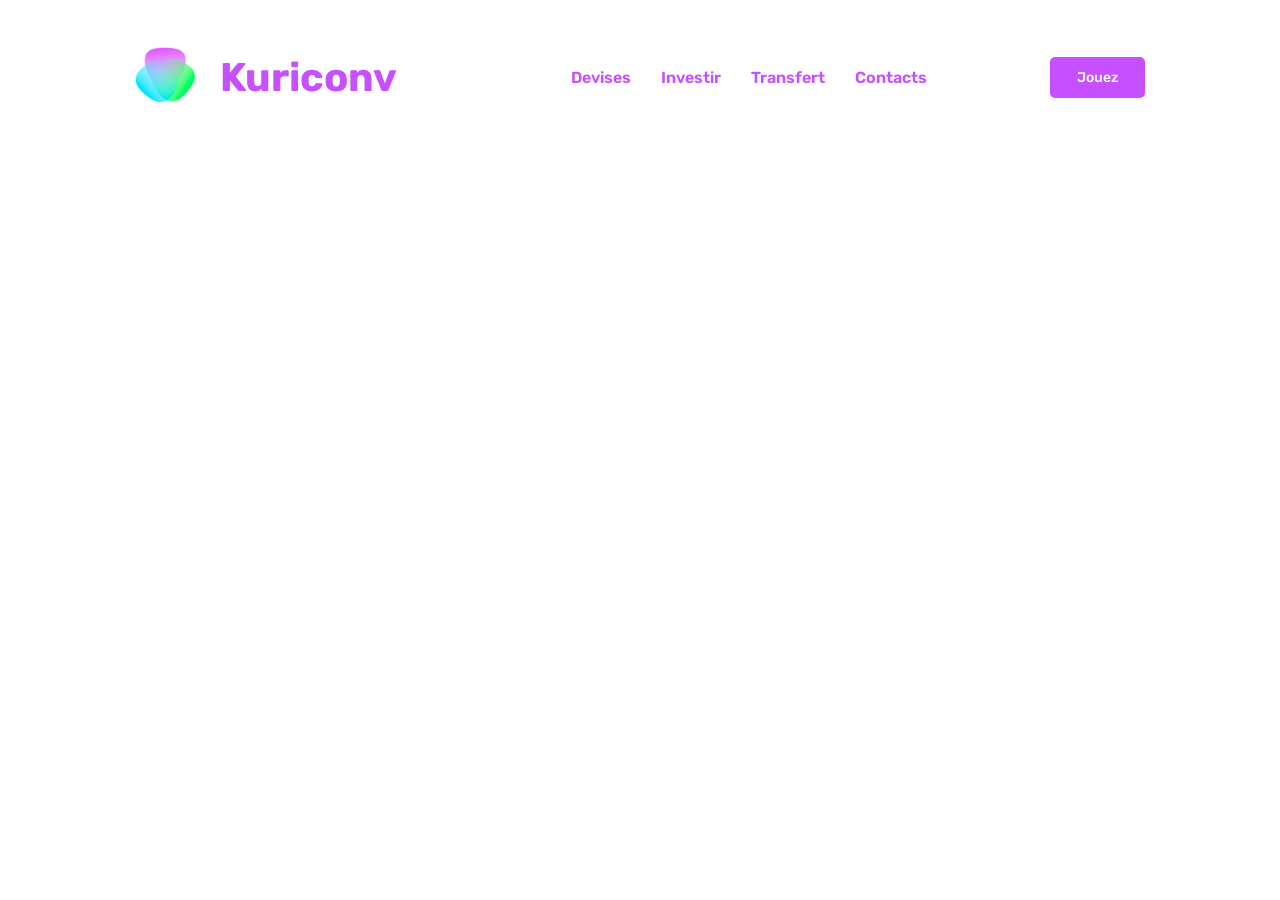
==== index.html @ 3ffe2f40 "A program created to retrieve and devise converter's API to build a website with Python" ====
<!DOCTYPE html>
<html lang="en">
<head>
    <meta charset="UTF-8">
    <meta name="viewport" content="width=device-width, initial-scale=1.0">
    <link rel="stylesheet" href="style.css">
    <!--boxicons link---->
    <link rel="preconnect" href="https://fonts.googleapis.com">
    <link rel="preconnect" href="https://fonts.gstatic.com" crossorigin>
    <link href="https://fonts.googleapis.com/css2?family=Lexend:wght@100..900&family=Rubik:ital,wght@0,300..900;1,300..900&display=swap" rel="stylesheet">
    <title>Kuriconv: la proximité de l'argentier</title>
</head>
<body>
    <!--header---->
    <header>
        <a href="#" class="logo"><img src="/images/Kuric.png" alt="Icone du logo de Kuriconv">Kuriconv</a>
        <ul class="navlist">
            <li><a href="#">Devises</a></li>
            <li><a href="#">Investir</a></li>
            <li><a href="#">Transfert</a></li>
            <li><a href="#">Contacts</a></li>
        </ul>
        <div class="h-main">
            <a href="#" class="h-btn">Jouez</a>
            <!-- <div class="bx bx-sun" id="darkmode"></div> -->
        </div>
    </header>
</body>
</html>
---- style.css ----
*{
    padding: 0;
    margin: 0;
    box-sizing: border-box;
    font-family: "Rubik", sans-serif;
    text-decoration: none;
    list-style: none;
}

:root{
    --text-color: #c64fff;
    --bg-color: #FBFCF8;
    --main-color: #51fe5d;
    --second-color: #fff;
    --big-font: 5.5rem;
    --p-font: 1rem;
    --ba-color: #4bddf9;
}
/* 
body{
    background: linear-gradient(to top, rgba(0,0,0,0.5)50%, rgba(0,0,0,0.5)50%), url(African\ warrior.png);
    background-position: center;
    background-size: cover;
    color: var(--text-color);
    height: 100vh;
}*/

header{
    position: fixed;
    top: 0;
    right: 0;
    z-index: 1000;
    width: 100%;
    display: flex;
    align-items: center;
    justify-content: space-between;
    padding: 27px 9%;
    transition: all ease .55s;
}

.logo{
    display: flex;
    align-items: center;
    color: var(--text-color);
    font-size: 40px;
    font-weight: bold;
    margin-right: 50px;
}

.logo img {
    vertical-align: middle;
    color: var(--main-color);
    width: 100px;
    margin-right: 5px;
}

.navlist {
    display: flex;

}

.navlist a{
    font-size: var(--p-font);
    color: var(--text-color);
    font-weight: 600;
    margin: 0 15px;
    transition: all ease .55s;
}

.navlist a:hover {
    color:#ef7c8e;
}

.h-main {
    display: flex;
    align-items: center;

}

.h-btn {
    display: inline-block;
    padding: 10px 25px;
    color: white;
    background: var(--text-color);
    font-size: 14px;
    font-weight: 500;
    border-radius: 5px;
    border: 2px solid var(--text-color);
    margin-right: 20px;
    transition: all ease .55s;
}

.h-btn:hover{
    background: #ef7c8e;
    border: 2px solid var(--text-color);
    color: white;
}

/*#menu-icon{
    font-size: 40px;
    color: var(--text-color);
    z-index: 10001;
    cursor: pointer;
    margin: 15px;
    display: none;
} */
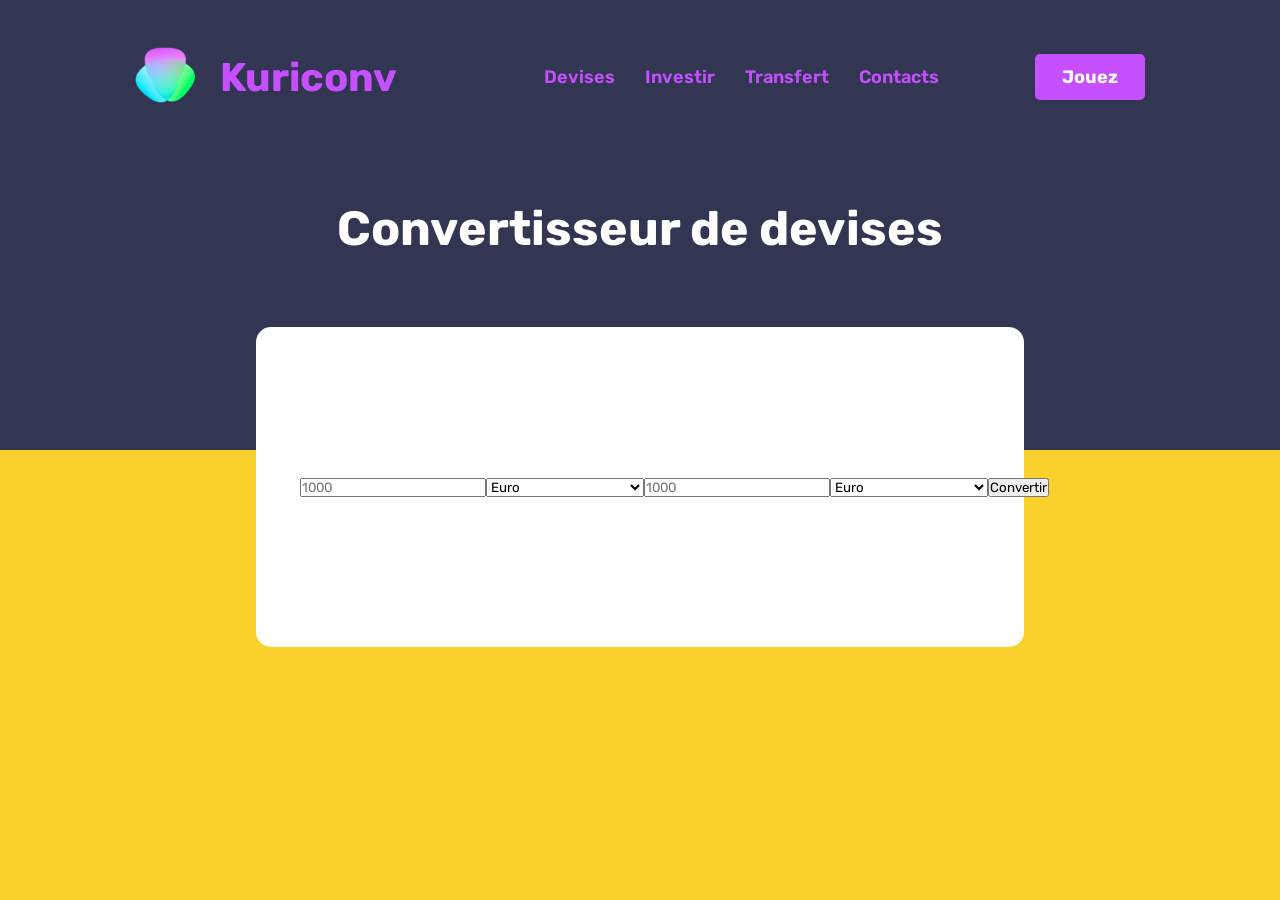
==== commit 24b06942: "i've connect the database to my python program and i've made further evolution on the front-end" ====
--- a/index.html
+++ b/index.html
@@ -22,8 +22,37 @@
         </ul>
         <div class="h-main">
             <a href="#" class="h-btn">Jouez</a>
-            <!-- <div class="bx bx-sun" id="darkmode"></div> -->
         </div>
     </header>
+    <main>
+        <section class="haut">
+
+            <h1>Convertisseur de devises</h1>
+            <section class="milieu">
+                <form action="GET">
+                    <div class="gauch">
+                        <input for="number" id="moconvert" name="moconvert" placeholder="1000">
+                        <select id="choix-moconvert" name="choix-moconvert">
+                            <option value="EUR">Euro</option>
+                            <option value="USD">Dollar américain</option>
+                            <option value="XOF">CFA Afrique de l'Ouest</option>
+                        </select>
+                    </div>
+                    <div class="droit">
+                        <input for="number" id="toconvert" name="toconvert" placeholder="1000">
+                        <select id="choix-toconvert" name="choix-toconvert">
+                            <option value="EUR">Euro</option>
+                            <option value="USD">Dollar américain</option>
+                            <option value="XOF">CFA Afrique de l'Ouest</option>
+                        </select>
+                    </div>
+                    <input id="btsubi" type="submit" value="Convertir">
+                </form>   
+            </section>
+        </section>
+        <section class="bas">
+            
+        </section>
+    </main>
 </body>
 </html>
--- a/style.css
+++ b/style.css
@@ -60,7 +60,7 @@
 }
 
 .navlist a{
-    font-size: var(--p-font);
+    font-size: 18px;
     color: var(--text-color);
     font-weight: 600;
     margin: 0 15px;
@@ -82,8 +82,8 @@
     padding: 10px 25px;
     color: white;
     background: var(--text-color);
-    font-size: 14px;
-    font-weight: 500;
+    font-size: 18px;
+    font-weight: 700;
     border-radius: 5px;
     border: 2px solid var(--text-color);
     margin-right: 20px;
@@ -92,10 +92,58 @@
 
 .h-btn:hover{
     background: #ef7c8e;
-    border: 2px solid var(--text-color);
+    border: 2px solid #ef7c8e;
     color: white;
 }
 
+main {
+    display: flex;
+    flex-direction: column;
+}
+
+.haut {
+    width: 100%;
+    height: 50vh;
+    background-color: #333652;
+}
+.bas {
+    width: 100%;
+    height: 50vh;
+    background-color: #FAD02C;
+    z-index: -1000;
+}
+.milieu {
+    display: flex;
+    flex-direction: row;
+    justify-content:center;
+    height: 20em;
+    align-items: center;
+    border: 4px solid white;
+    margin: 70px auto;
+    padding: 20px 40px;
+    background-color: #fff;
+    border-radius: 15px;
+    width: 60%;
+}
+h1 {
+    color: white;
+    font-size: 3em;
+    text-align: center;
+    margin-top: 200px;
+}
+.gauch {
+    display: flex;
+}
+.droit {
+    display: flex;
+}
+form {
+    display: flex;
+    flex-direction: row;
+    align-items: center;
+    justify-content: space-between;
+    width: 100%;
+}
 /*#menu-icon{
     font-size: 40px;
     color: var(--text-color);
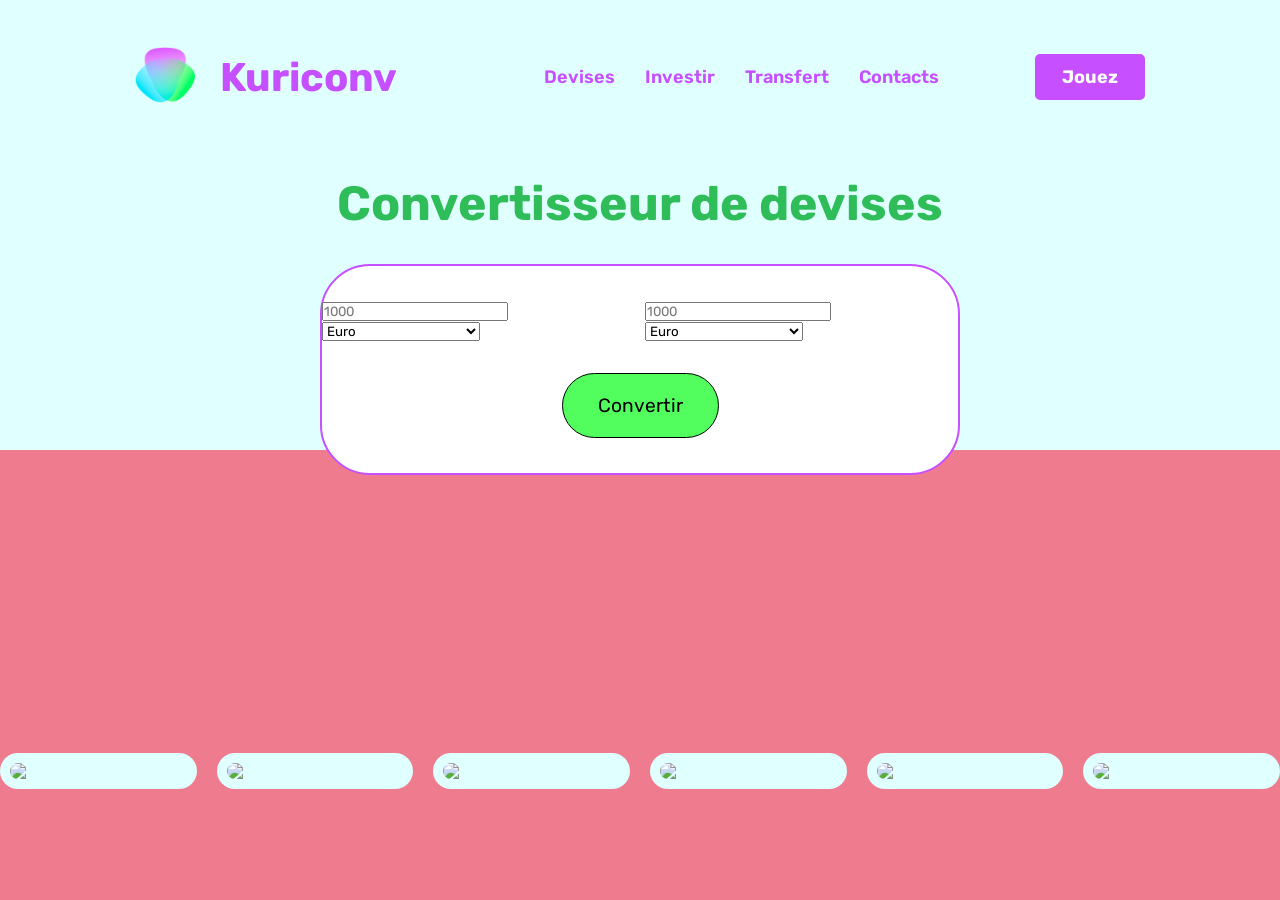
==== commit 3f736816: "I've modified the html and css files to make the code clean and easy to understand." ====
--- a/index.html
+++ b/index.html
@@ -4,10 +4,13 @@
     <meta charset="UTF-8">
     <meta name="viewport" content="width=device-width, initial-scale=1.0">
     <link rel="stylesheet" href="style.css">
-    <!--boxicons link---->
+    <!--fonts link---->
     <link rel="preconnect" href="https://fonts.googleapis.com">
     <link rel="preconnect" href="https://fonts.gstatic.com" crossorigin>
     <link href="https://fonts.googleapis.com/css2?family=Lexend:wght@100..900&family=Rubik:ital,wght@0,300..900;1,300..900&display=swap" rel="stylesheet">
+    <!--Awesome font link-->
+    <link rel="stylesheet" href="https://cdnjs.cloudflare.com/ajax/libs/font-awesome/6.0.0-beta3/css/all.min.css">
+    <!--My title-->
     <title>Kuriconv: la proximité de l'argentier</title>
 </head>
 <body>
@@ -26,10 +29,9 @@
     </header>
     <main>
         <section class="haut">
-
-            <h1>Convertisseur de devises</h1>
-            <section class="milieu">
-                <form action="GET">
+                <h1>Convertisseur de devises</h1>
+                <form action="#">
+                <div class="convert-field">
                     <div class="gauch">
                         <input for="number" id="moconvert" name="moconvert" placeholder="1000">
                         <select id="choix-moconvert" name="choix-moconvert">
@@ -38,6 +40,7 @@
                             <option value="XOF">CFA Afrique de l'Ouest</option>
                         </select>
                     </div>
+
                     <div class="droit">
                         <input for="number" id="toconvert" name="toconvert" placeholder="1000">
                         <select id="choix-toconvert" name="choix-toconvert">
@@ -46,12 +49,17 @@
                             <option value="XOF">CFA Afrique de l'Ouest</option>
                         </select>
                     </div>
-                    <input id="btsubi" type="submit" value="Convertir">
+                </div>
+                    <button id="btsubi" type="submit" value="Convertir">Convertir</button>
                 </form>   
-            </section>
         </section>
         <section class="bas">
-            
+                    <img src="https://speedyui-static.s3.amazonaws.com/partner-sections/partner-1.png" class="img-fluid" />
+                    <img src="https://speedyui-static.s3.amazonaws.com/partner-sections/partner-2.png" class="img-fluid" />
+                    <img src="https://speedyui-static.s3.amazonaws.com/partner-sections/partner-3.png" class="img-fluid" />
+                    <img src="https://speedyui-static.s3.amazonaws.com/partner-sections/partner-4.png" class="img-fluid" />
+                    <img src="https://speedyui-static.s3.amazonaws.com/partner-sections/partner-5.png" class="img-fluid" />
+                    <img src="https://speedyui-static.s3.amazonaws.com/partner-sections/partner-6.png" class="img-fluid" />
         </section>
     </main>
 </body>
--- a/style.css
+++ b/style.css
@@ -9,27 +9,18 @@
 
 :root{
     --text-color: #c64fff;
-    --bg-color: #FBFCF8;
+    --bg-color: #fcf8f8;
     --main-color: #51fe5d;
     --second-color: #fff;
     --big-font: 5.5rem;
     --p-font: 1rem;
     --ba-color: #4bddf9;
 }
-/* 
-body{
-    background: linear-gradient(to top, rgba(0,0,0,0.5)50%, rgba(0,0,0,0.5)50%), url(African\ warrior.png);
-    background-position: center;
-    background-size: cover;
-    color: var(--text-color);
-    height: 100vh;
-}*/
 
 header{
     position: fixed;
     top: 0;
     right: 0;
-    z-index: 1000;
     width: 100%;
     display: flex;
     align-items: center;
@@ -56,7 +47,6 @@
 
 .navlist {
     display: flex;
-
 }
 
 .navlist a{
@@ -74,7 +64,6 @@
 .h-main {
     display: flex;
     align-items: center;
-
 }
 
 .h-btn {
@@ -99,51 +88,48 @@
 main {
     display: flex;
     flex-direction: column;
+    height: 100vh;
 }
 
 .haut {
-    width: 100%;
-    height: 50vh;
-    background-color: #333652;
+    display: flex;
+    align-items: center;
+    justify-content: center;
+    flex-direction: column;
+    min-height: 50vh;
+    background-color: #e0ffff;
 }
 .bas {
-    width: 100%;
-    height: 50vh;
-    background-color: #FAD02C;
-    z-index: -1000;
-}
-.milieu {
-    display: flex;
-    flex-direction: row;
-    justify-content:center;
-    height: 20em;
-    align-items: center;
-    border: 4px solid white;
-    margin: 70px auto;
-    padding: 20px 40px;
-    background-color: #fff;
-    border-radius: 15px;
-    width: 60%;
+    background: #ef7c8e;
+    min-height: 50vh;
 }
 h1 {
-    color: white;
+    color: #2EBD58;
     font-size: 3em;
     text-align: center;
     margin-top: 200px;
 }
-.gauch {
+
+.convert-field {
     display: flex;
-}
-.droit {
-    display: flex;
+    flex-direction: row;
+    gap: 10px;
 }
 form {
+    position: relative;
     display: flex;
-    flex-direction: row;
+    flex-direction: column;
     align-items: center;
-    justify-content: space-between;
-    width: 100%;
+    justify-content: center;
+    margin-top: 2em;
+    width: 50%;
+    background-color: #ffffff;
+    border: 2px solid #c64fff;
+    border-radius: 50px;
+    gap: 2em;
+    padding: 35px 0;
 }
+
 /*#menu-icon{
     font-size: 40px;
     color: var(--text-color);
@@ -151,4 +137,33 @@
     cursor: pointer;
     margin: 15px;
     display: none;
-} */+} */
+
+#btsubi {
+    font-size: 1.2em;
+    border: 1px solid black;
+    background-color: #51fe5d;
+    padding: 20px 35px;
+    border-radius: 50px;
+    cursor: pointer;
+}
+
+#btsubi:active{
+   transform: scale(0.98);
+}
+
+.bas {
+    display: flex;
+    flex-direction: row;
+    justify-content: center;
+    align-items: center;
+    gap: 20px ;
+}
+.bas img {
+    width: 200px;
+    background-color: #e0ffff;
+    padding: 10px;
+    border-radius: 50px;
+    margin-top: 12em;
+}
+
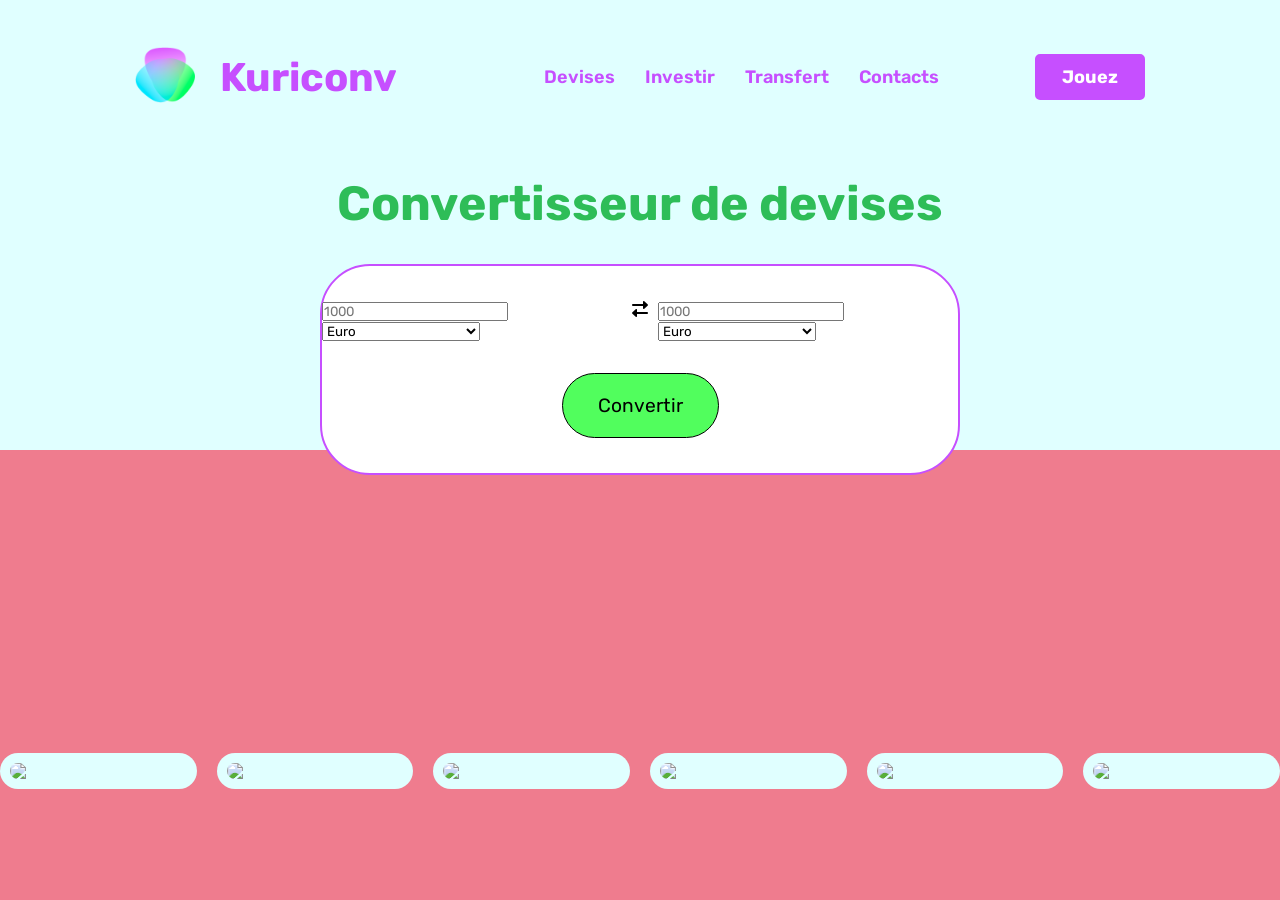
==== commit e00d3778: "i added font-awesome link to use the excanhe symbol" ====
--- a/index.html
+++ b/index.html
@@ -40,7 +40,7 @@
                             <option value="XOF">CFA Afrique de l'Ouest</option>
                         </select>
                     </div>
-
+                    <i class="fa-solid fa-right-left"></i>
                     <div class="droit">
                         <input for="number" id="toconvert" name="toconvert" placeholder="1000">
                         <select id="choix-toconvert" name="choix-toconvert">
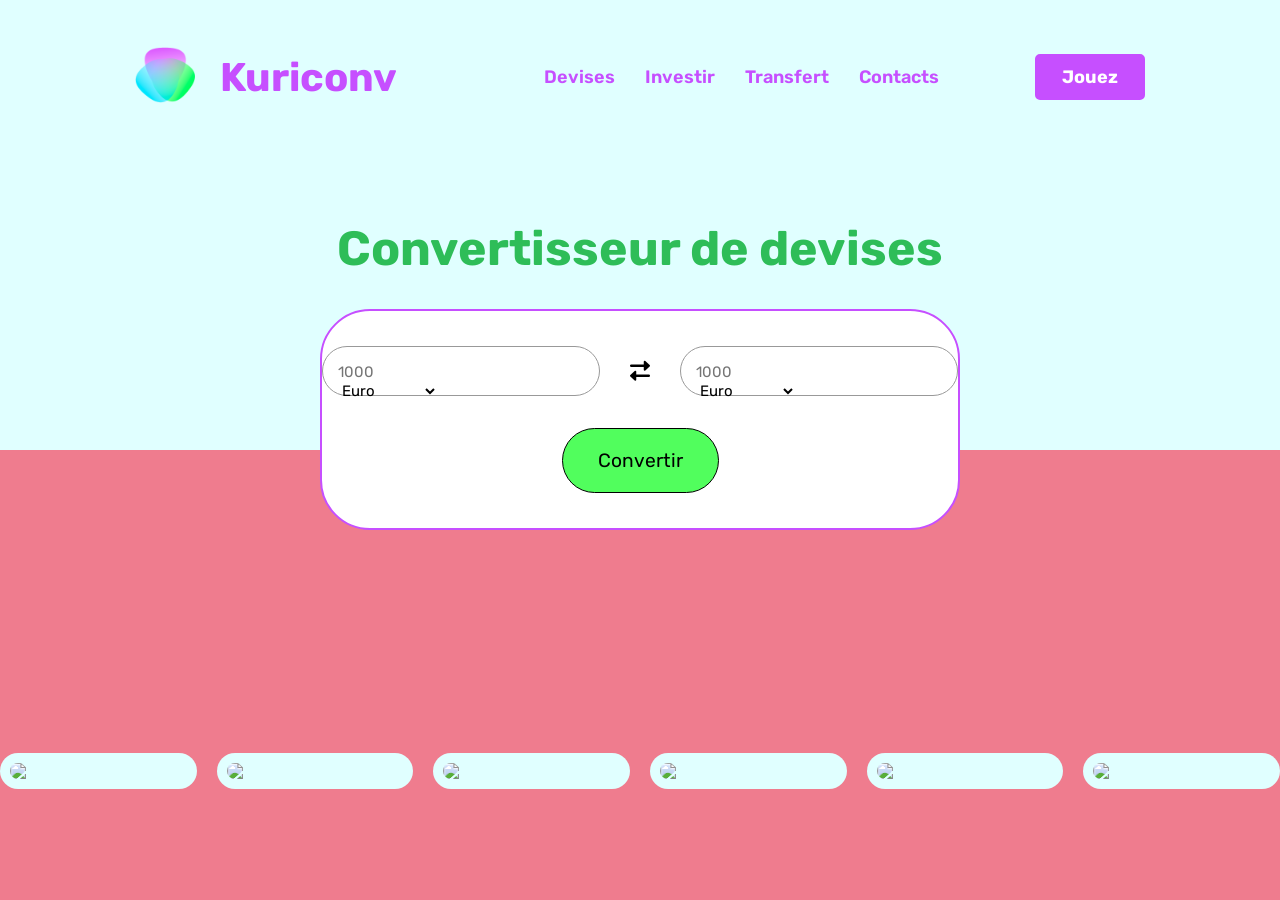
==== commit 5044e636: "the front-end side is complete now" ====
--- a/index.html
+++ b/index.html
@@ -42,7 +42,7 @@
                     </div>
                     <i class="fa-solid fa-right-left"></i>
                     <div class="droit">
-                        <input for="number" id="toconvert" name="toconvert" placeholder="1000">
+                        <input for="number" id="toconvert" name="toconvert" placeholder="1000" readonly>
                         <select id="choix-toconvert" name="choix-toconvert">
                             <option value="EUR">Euro</option>
                             <option value="USD">Dollar américain</option>
--- a/style.css
+++ b/style.css
@@ -107,13 +107,13 @@
     color: #2EBD58;
     font-size: 3em;
     text-align: center;
-    margin-top: 200px;
+    margin-top: 300px;
 }
 
 .convert-field {
     display: flex;
     flex-direction: row;
-    gap: 10px;
+    gap: 30px;
 }
 form {
     position: relative;
@@ -138,7 +138,10 @@
     margin: 15px;
     display: none;
 } */
-
+i {
+    margin-top: 15px;
+    font-size: 20px;
+}
 #btsubi {
     font-size: 1.2em;
     border: 1px solid black;
@@ -167,3 +170,28 @@
     margin-top: 12em;
 }
 
+form :where(input, select) {
+    outline: none;
+    border: none;
+}
+
+.gauch, .droit{
+    border: 1px solid #999;
+    height: 50px;
+    border-radius: 50px;
+    padding: 15px 15px;
+}
+
+.gauch:active, .droit:active{
+    border: 2px, solid #c64fff;
+}
+
+select {
+    width: 100px;
+    background-color: transparent;
+    font-size: 15px;
+}
+
+input {
+    font-size: 15px;
+}
